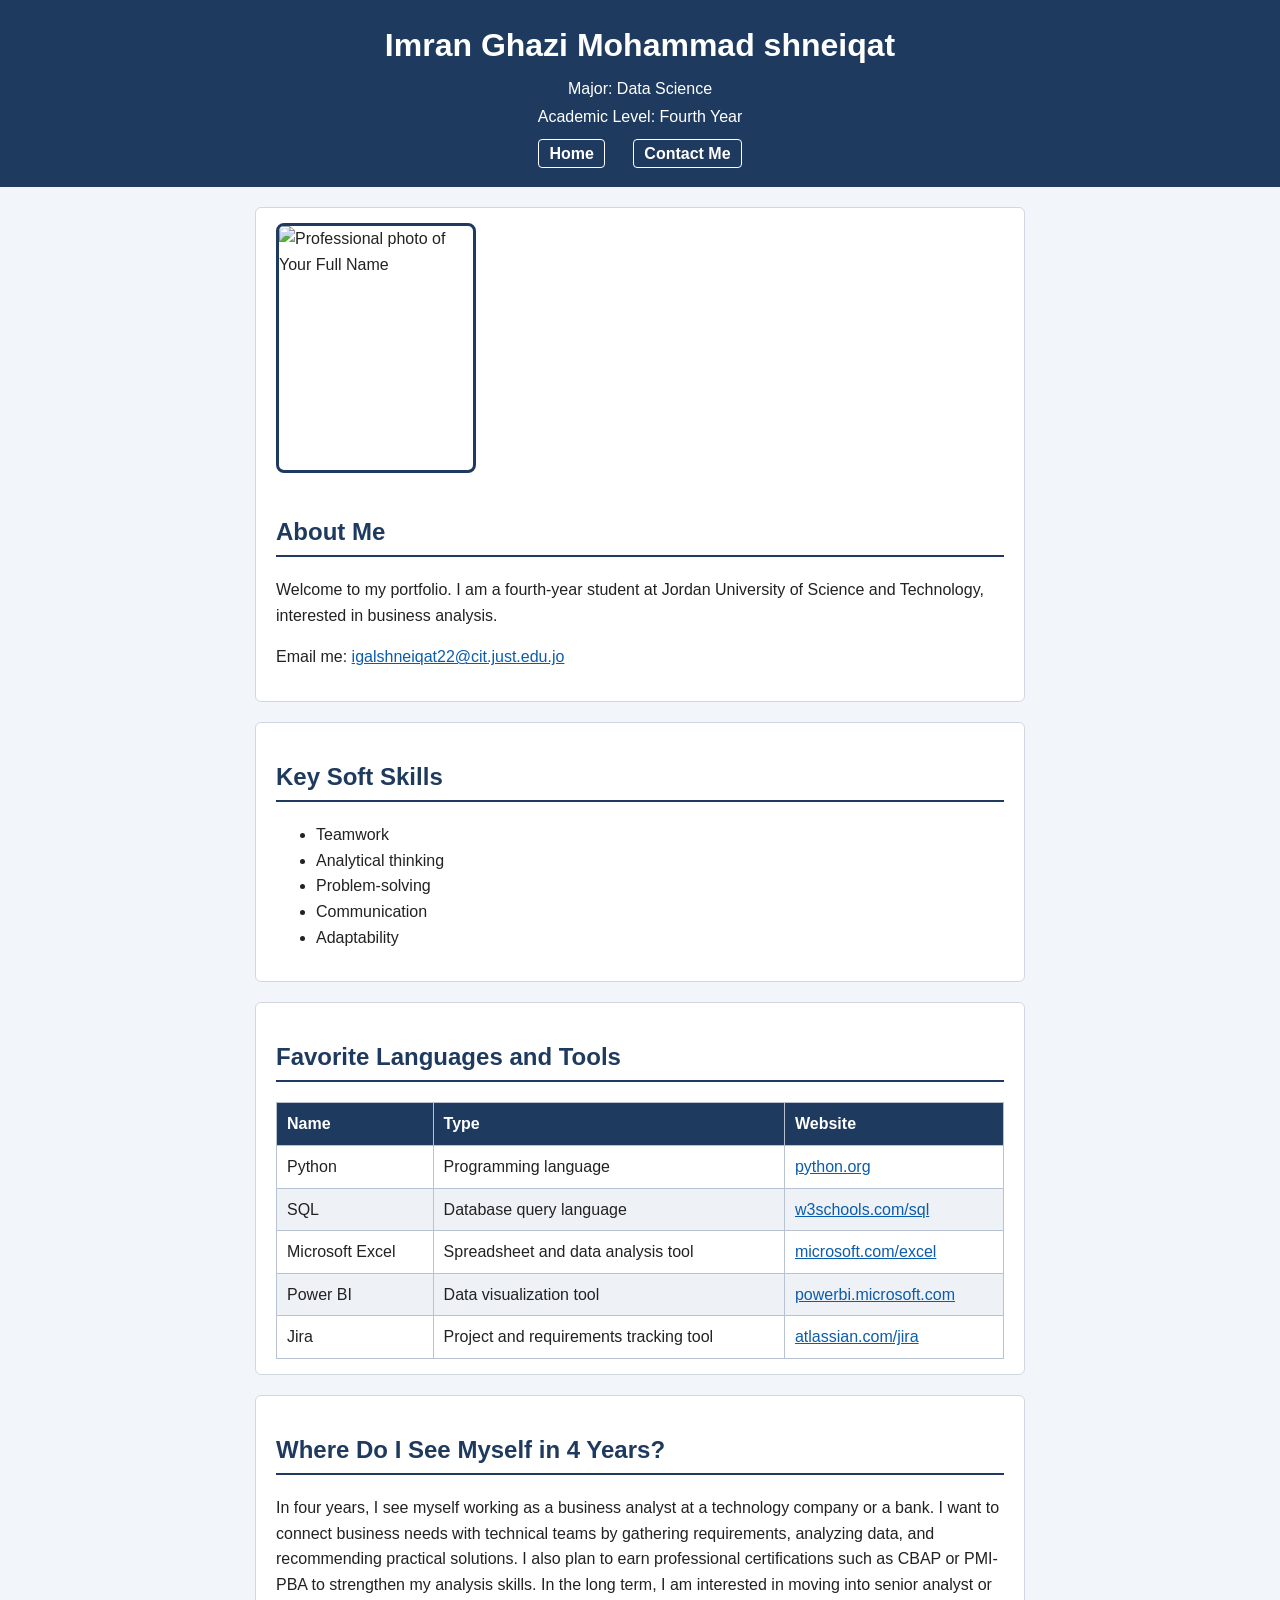
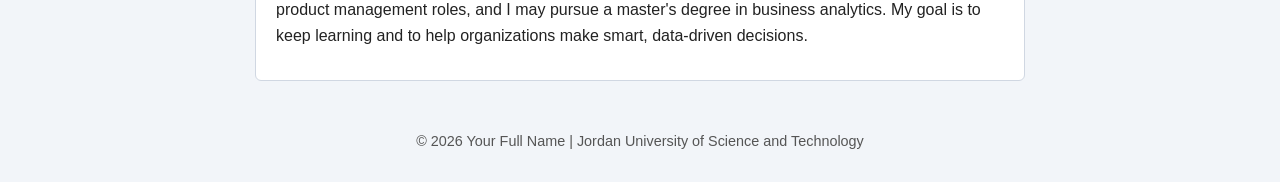
==== index.html @ 22cb8d38 "Add files via upload" ====
<!DOCTYPE html>
<html lang="en">
<head>
  <meta charset="UTF-8">
  <meta name="viewport" content="width=device-width, initial-scale=1">
 
  <title>164914 - Imran Ghazi Mohammad Shneiqat | Portfolio</title>
  <link rel="stylesheet" href="style.css">
</head>
<body>

  <header>
    <h1>Imran Ghazi Mohammad shneiqat</h1>
    <p>Major: Data Science</p>
    <p>Academic Level: Fourth Year</p>
    <nav>
      <a href="index.html">Home</a>
      <a href="contact.html">Contact Me</a>
    </nav>
  </header>

  <main>

    <section class="profile">
     
      <img src="photo.jpg" alt="Professional photo of Your Full Name" width="200" height="250">
      <div>
        <h2>About Me</h2>
        <p>Welcome to my portfolio. I am a fourth-year student at Jordan University of Science and Technology, interested in business analysis.</p>
        <p>Email me: <a href="mailto:igalshneiqat22@cit.just.edu.jo">igalshneiqat22@cit.just.edu.jo</a></p>
      </div>
    </section>

    <section>
      <h2>Key Soft Skills</h2>
      <ul>
        <li>Teamwork</li>
        <li>Analytical thinking</li>
        <li>Problem-solving</li>
        <li>Communication</li>
        <li>Adaptability</li>
      </ul>
    </section>

    <section>
      <h2>Favorite Languages and Tools</h2>
      <table>
        <thead>
          <tr>
            <th>Name</th>
            <th>Type</th>
            <th>Website</th>
          </tr>
        </thead>
        <tbody>
          <tr>
            <td>Python</td>
            <td>Programming language</td>
            <td><a href="https://www.python.org" target="_blank" rel="noopener">python.org</a></td>
          </tr>
          <tr>
            <td>SQL</td>
            <td>Database query language</td>
            <td><a href="https://www.w3schools.com/sql/" target="_blank" rel="noopener">w3schools.com/sql</a></td>
          </tr>
          <tr>
            <td>Microsoft Excel</td>
            <td>Spreadsheet and data analysis tool</td>
            <td><a href="https://www.microsoft.com/en-us/microsoft-365/excel" target="_blank" rel="noopener">microsoft.com/excel</a></td>
          </tr>
          <tr>
            <td>Power BI</td>
            <td>Data visualization tool</td>
            <td><a href="https://powerbi.microsoft.com" target="_blank" rel="noopener">powerbi.microsoft.com</a></td>
          </tr>
          <tr>
            <td>Jira</td>
            <td>Project and requirements tracking tool</td>
            <td><a href="https://www.atlassian.com/software/jira" target="_blank" rel="noopener">atlassian.com/jira</a></td>
          </tr>
        </tbody>
      </table>
    </section>

    <section>
      <h2>Where Do I See Myself in 4 Years?</h2>
      <p>
        In four years, I see myself working as a business analyst at a technology company or a bank.
        I want to connect business needs with technical teams by gathering requirements, analyzing data, and recommending practical solutions.
        I also plan to earn professional certifications such as CBAP or PMI-PBA to strengthen my analysis skills.
        In the long term, I am interested in moving into senior analyst or product management roles, and I may pursue a master's degree in business analytics.
        My goal is to keep learning and to help organizations make smart, data-driven decisions.
      </p>
    </section>

  </main>

  <footer>
    <p>&copy; 2026 Your Full Name | Jordan University of Science and Technology</p>
  </footer>

</body>
</html>
---- style.css ----
* {
  box-sizing: border-box;
}

body {
  font-family: Arial, Helvetica, sans-serif;
  line-height: 1.6;
  color: #222;
  background-color: #f2f5f9;
  margin: 0;
}

header {
  background-color: #1f3a5f;
  color: #fff;
  text-align: center;
  padding: 20px;
}

header h1 {
  margin: 0 0 5px;
}

header p {
  margin: 2px 0;
}

nav {
  margin-top: 12px;
}

nav a {
  color: #fff;
  text-decoration: none;
  font-weight: bold;
  margin: 0 12px;
  padding: 5px 10px;
  border: 1px solid #fff;
  border-radius: 4px;
}

nav a:hover {
  background-color: #fff;
  color: #1f3a5f;
}

main {
  max-width: 800px;
  margin: 20px auto;
  padding: 0 15px;
}

section {
  background-color: #fff;
  border: 1px solid #d0d7e2;
  border-radius: 6px;
  padding: 15px 20px;
  margin-bottom: 20px;
}

h2 {
  color: #1f3a5f;
  border-bottom: 2px solid #1f3a5f;
  padding-bottom: 4px;
}

.profile {
  display: flex;
  gap: 20px;
  align-items: center;
  flex-wrap: wrap;
}

.profile img {
  border: 3px solid #1f3a5f;
  border-radius: 8px;
  object-fit: cover;
}

a {
  color: #0b5cad;
}

table {
  width: 100%;
  border-collapse: collapse;
}

th, td {
  border: 1px solid #b8c2d1;
  padding: 8px 10px;
  text-align: left;
}

th {
  background-color: #1f3a5f;
  color: #fff;
}

tr:nth-child(even) {
  background-color: #eef2f7;
}

form label {
  display: block;
  font-weight: bold;
  margin-top: 12px;
}

form input,
form textarea {
  width: 100%;
  padding: 8px;
  margin-top: 4px;
  border: 1px solid #888;
  border-radius: 4px;
  font-family: inherit;
  font-size: 1rem;
}

form input:focus,
form textarea:focus {
  outline: 2px solid #0b5cad;
}

button {
  margin-top: 15px;
  background-color: #1f3a5f;
  color: #fff;
  border: none;
  padding: 10px 24px;
  font-size: 1rem;
  border-radius: 4px;
  cursor: pointer;
}

button:hover {
  background-color: #0b5cad;
}

footer {
  text-align: center;
  padding: 15px;
  font-size: 0.9rem;
  color: #555;
}
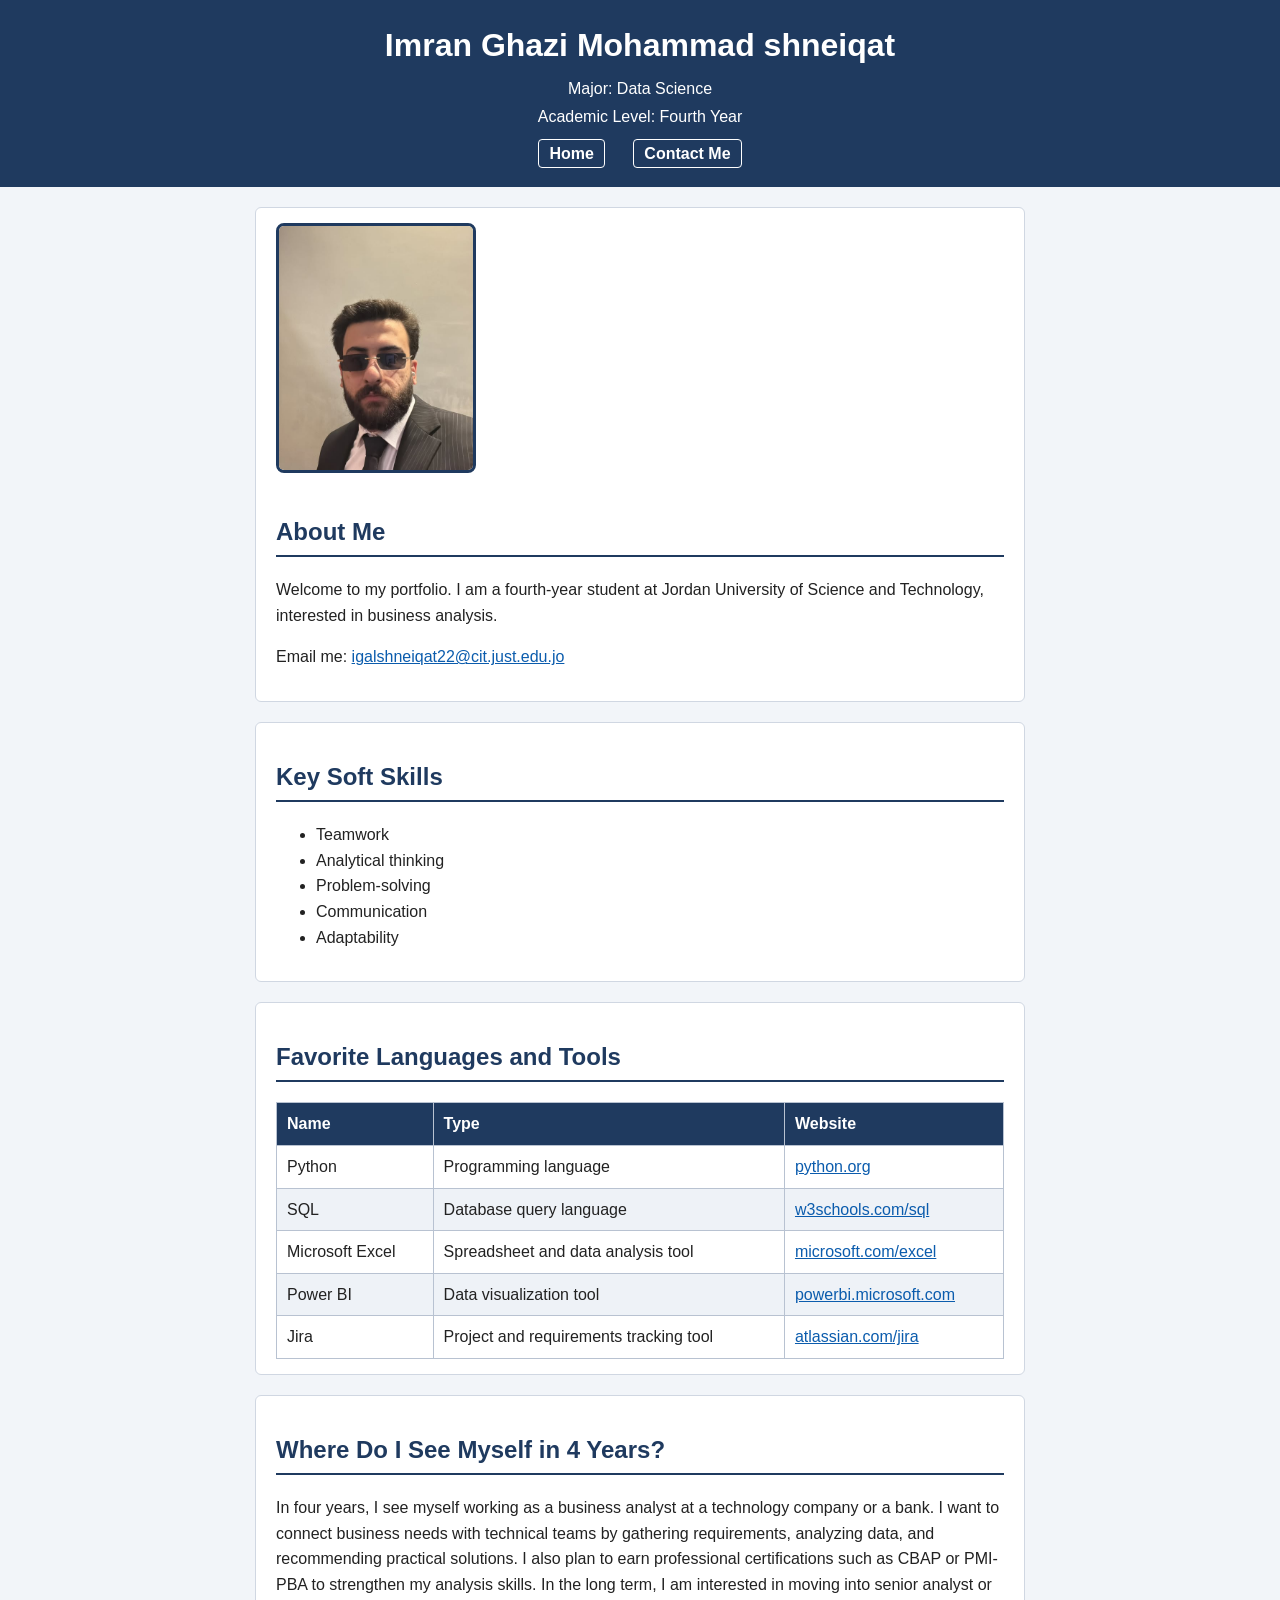
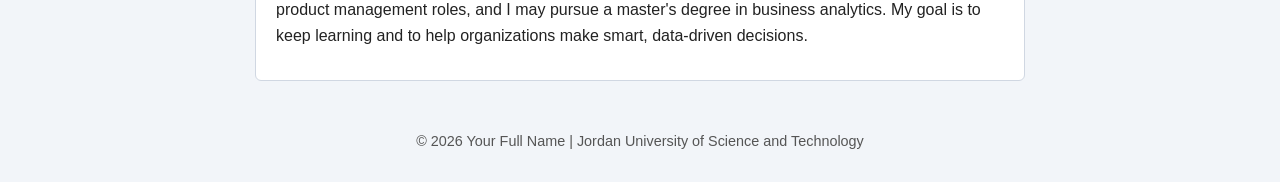
==== commit 2b906ce4: "Update index.html" ====
--- a/index.html
+++ b/index.html
@@ -23,7 +23,7 @@
 
     <section class="profile">
      
-      <img src="photo.jpg" alt="Professional photo of Your Full Name" width="200" height="250">
+      <img src="photo.jpeg" alt="Professional photo of Your Full Name" width="200" height="250">
       <div>
         <h2>About Me</h2>
         <p>Welcome to my portfolio. I am a fourth-year student at Jordan University of Science and Technology, interested in business analysis.</p>
